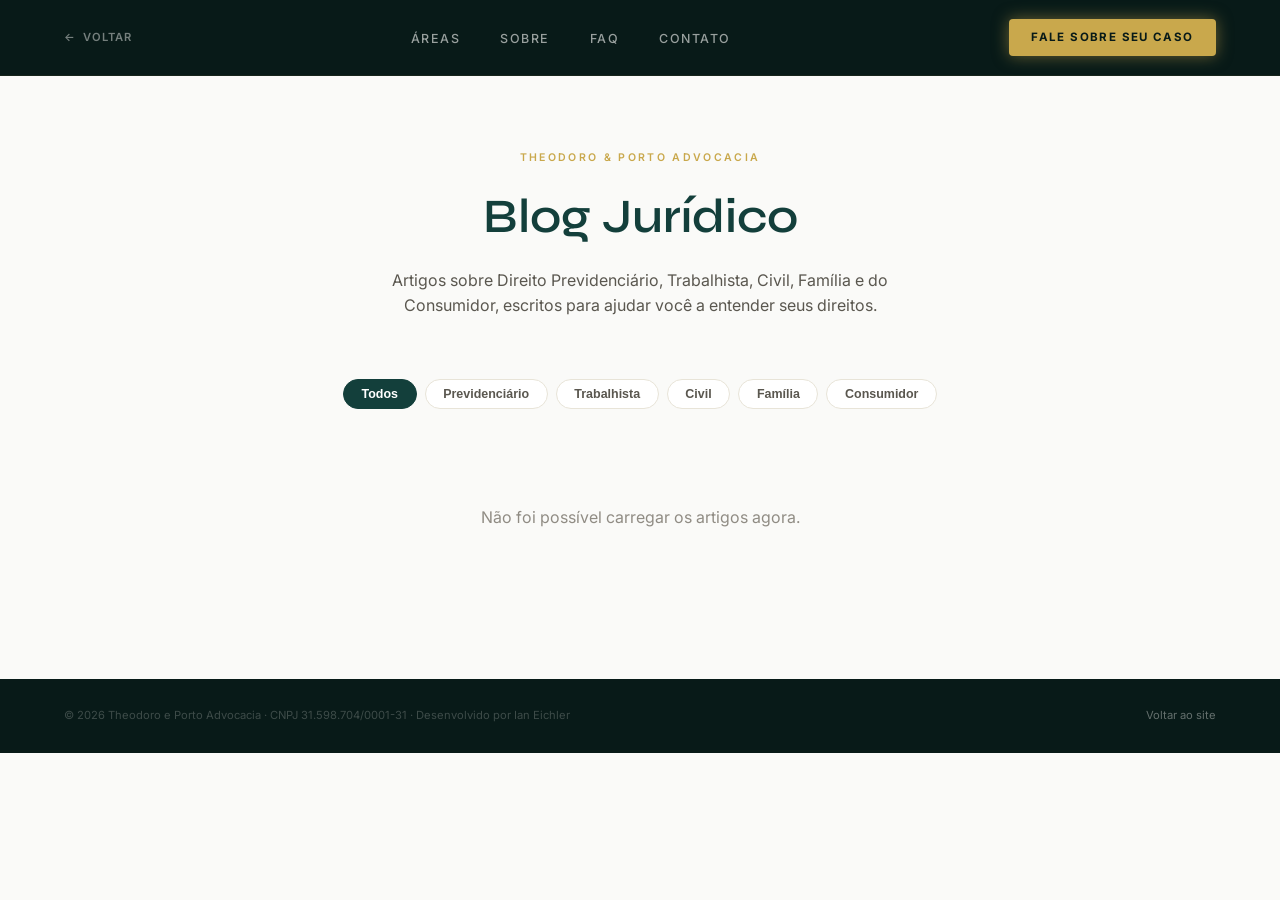
==== blog/index.html @ c9a232a4 "Adiciona blog jurídico completo (site + admin) com 10 artigos iniciais - Tabela blog_posts no Supaba" ====
<!DOCTYPE html>
<html lang="pt-BR">
<head>
  <meta charset="UTF-8" />
  <link rel="icon" type="image/png" href="../logo-symbol-gold.png" />
  <meta name="viewport" content="width=device-width, initial-scale=1.0" />
  <title>Blog Jurídico | Theodoro &amp; Porto Advocacia</title>
  <meta name="description" content="Artigos sobre Direito Previdenciário, Trabalhista, Civil, Família e do Consumidor, escritos pela equipe da Theodoro & Porto Advocacia em Rondonópolis MT." />
  <meta name="robots" content="index, follow" />
  <link rel="canonical" href="https://theodoroeporto.adv.br/blog/" />
  <meta property="og:type" content="website" />
  <meta property="og:title" content="Blog Jurídico | Theodoro & Porto Advocacia" />
  <meta property="og:description" content="Artigos sobre Direito Previdenciário, Trabalhista, Civil, Família e do Consumidor." />
  <meta property="og:image" content="https://theodoroeporto.adv.br/group.png" />
  <meta property="og:url" content="https://theodoroeporto.adv.br/blog/" />
  <link rel="preconnect" href="https://fonts.googleapis.com" />
  <link rel="preconnect" href="https://fonts.gstatic.com" crossorigin />
  <link href="https://fonts.googleapis.com/css2?family=Inter:wght@300;400;500;600&family=Syne:wght@400;600;700;800&display=swap" rel="stylesheet" />
  <link rel="stylesheet" href="../area-styles.css" />
  <style>
    .blog-hero { padding: 150px 5vw 60px; text-align: center; }
    .blog-hero-eyebrow { font-size: .66rem; font-weight: 600; letter-spacing: .22em; text-transform: uppercase; color: var(--gold); margin-bottom: .75rem; }
    .blog-hero h1 { font-family: 'Syne', sans-serif; font-size: clamp(2rem, 4vw, 3rem); font-weight: 600; color: var(--forest); margin-bottom: .75rem; }
    .blog-hero p { color: var(--text-mid); max-width: 560px; margin: 0 auto; }

    .blog-filters { display: flex; gap: .5rem; flex-wrap: wrap; justify-content: center; padding: 0 5vw 3rem; }
    .blog-filter-btn {
      font-size: .78rem; font-weight: 600; color: var(--text-mid);
      background: #fff; border: 1px solid var(--cream-3); border-radius: 20px;
      padding: .45rem 1.1rem; cursor: pointer; transition: all .15s;
    }
    .blog-filter-btn:hover { background: var(--cream-2); }
    .blog-filter-btn.active { background: var(--forest); border-color: var(--forest); color: #fff; }

    .blog-grid {
      max-width: 1100px; margin: 0 auto; padding: 0 5vw 100px;
      display: grid; grid-template-columns: repeat(auto-fill, minmax(300px, 1fr)); gap: 1.75rem;
    }
    .blog-card {
      display: flex; flex-direction: column; background: #fff; border-radius: 12px;
      overflow: hidden; text-decoration: none; color: inherit;
      box-shadow: 0 1px 3px rgba(0,0,0,.08); transition: transform .2s ease, box-shadow .2s ease;
    }
    .blog-card:hover { transform: translateY(-3px); box-shadow: 0 12px 24px rgba(0,0,0,.12); }
    .blog-card-cover { width: 100%; height: 170px; background: var(--forest-deep); object-fit: cover; display: block; }
    .blog-card-cover.placeholder { display: flex; align-items: center; justify-content: center; font-size: 2.5rem; }
    .blog-card-body { padding: 1.25rem 1.35rem 1.5rem; flex: 1; display: flex; flex-direction: column; }
    .blog-card-area {
      font-size: .62rem; font-weight: 700; letter-spacing: .1em; text-transform: uppercase;
      color: var(--gold); margin-bottom: .5rem;
    }
    .blog-card-title { font-family: 'Syne', sans-serif; font-size: 1.15rem; font-weight: 700; color: var(--forest); margin-bottom: .6rem; line-height: 1.3; }
    .blog-card-excerpt { font-size: .88rem; color: var(--text-mid); line-height: 1.55; flex: 1; }
    .blog-card-date { font-size: .74rem; color: var(--text-light); margin-top: 1rem; }

    .blog-empty { text-align: center; padding: 3rem 0; color: var(--text-light); grid-column: 1 / -1; }
  </style>
</head>
<body>

  <nav>
    <a href="../index.html" class="nav-back" onclick="history.length>1&&history.back();return false;">&#8592; <span>Voltar</span></a>
    <ul class="nav-links">
      <li><a href="../index.html#areas">Áreas</a></li>
      <li><a href="../index.html#sobre">Sobre</a></li>
      <li><a href="../index.html#faq">FAQ</a></li>
      <li><a href="../index.html#contato">Contato</a></li>
    </ul>
    <a href="https://wa.me/5566999843063" class="nav-cta" target="_blank" rel="noopener">Fale sobre seu caso</a>
  </nav>

  <section class="blog-hero">
    <div class="blog-hero-eyebrow">Theodoro &amp; Porto Advocacia</div>
    <h1>Blog Jurídico</h1>
    <p>Artigos sobre Direito Previdenciário, Trabalhista, Civil, Família e do Consumidor, escritos para ajudar você a entender seus direitos.</p>
  </section>

  <div class="blog-filters" id="blogFilters">
    <button class="blog-filter-btn active" data-area="all">Todos</button>
    <button class="blog-filter-btn" data-area="previdenciario">Previdenciário</button>
    <button class="blog-filter-btn" data-area="trabalhista">Trabalhista</button>
    <button class="blog-filter-btn" data-area="civil">Civil</button>
    <button class="blog-filter-btn" data-area="familia">Família</button>
    <button class="blog-filter-btn" data-area="consumidor">Consumidor</button>
  </div>

  <div class="blog-grid" id="blogGrid">
    <p class="blog-empty">Carregando artigos...</p>
  </div>

  <footer>
    <span>© <span id="footerYear"></span> Theodoro e Porto Advocacia · CNPJ 31.598.704/0001-31 · Desenvolvido por Ian Eichler</span>
    <a href="../index.html">Voltar ao site</a>
  </footer>

  <script>
    document.getElementById('footerYear').textContent = new Date().getFullYear();

    const AREA_LABELS = { geral: 'Geral', previdenciario: 'Previdenciário', trabalhista: 'Trabalhista', civil: 'Civil', familia: 'Família', consumidor: 'Consumidor' };

    function escapeHtml(str) {
      return String(str || '').replace(/[&<>"']/g, c => ({ '&':'&amp;', '<':'&lt;', '>':'&gt;', '"':'&quot;', "'":'&#39;' }[c]));
    }

    let POSTS = [];
    let currentFilter = 'all';

    function render() {
      const grid = document.getElementById('blogGrid');
      const filtered = currentFilter === 'all' ? POSTS : POSTS.filter(p => p.area === currentFilter);
      if (!filtered.length) {
        grid.innerHTML = '<p class="blog-empty">Nenhum artigo nessa área ainda.</p>';
        return;
      }
      grid.innerHTML = filtered.map(p => {
        const date = p.published_at ? new Date(p.published_at).toLocaleDateString('pt-BR', { day: '2-digit', month: 'long', year: 'numeric' }) : '';
        const cover = p.cover_image
          ? `<img class="blog-card-cover" src="${p.cover_image}" alt="${escapeHtml(p.title)}" />`
          : `<div class="blog-card-cover placeholder">📰</div>`;
        return `
        <a class="blog-card" href="${encodeURIComponent(p.slug)}">
          ${cover}
          <div class="blog-card-body">
            <div class="blog-card-area">${AREA_LABELS[p.area] || 'Geral'}</div>
            <div class="blog-card-title">${escapeHtml(p.title)}</div>
            <p class="blog-card-excerpt">${escapeHtml(p.excerpt || '')}</p>
            <div class="blog-card-date">${date}</div>
          </div>
        </a>`;
      }).join('');
    }

    document.getElementById('blogFilters').addEventListener('click', (e) => {
      const btn = e.target.closest('.blog-filter-btn');
      if (!btn) return;
      document.querySelectorAll('.blog-filter-btn').forEach(b => b.classList.remove('active'));
      btn.classList.add('active');
      currentFilter = btn.dataset.area;
      render();
    });

    const _SB_URL = 'https://wmzfehnczvdraeninzcf.supabase.co/rest/v1/blog_posts?select=title,slug,excerpt,area,cover_image,published_at&status=eq.published&order=published_at.desc';
    const _SB_KEY = 'eyJhbGciOiJIUzI1NiIsInR5cCI6IkpXVCJ9.eyJpc3MiOiJzdXBhYmFzZSIsInJlZiI6IndtemZlaG5jenZkcmFlbmluemNmIiwicm9sZSI6ImFub24iLCJpYXQiOjE3ODIzMjUwNjcsImV4cCI6MjA5NzkwMTA2N30.Z5kUqetdkEsidfZMV_zVhck2S0vV5tFcB24nqp5vJBY';

    fetch(_SB_URL, { headers: { apikey: _SB_KEY, Authorization: 'Bearer ' + _SB_KEY } })
      .then(r => r.json())
      .then(rows => { POSTS = Array.isArray(rows) ? rows : []; render(); })
      .catch(() => { document.getElementById('blogGrid').innerHTML = '<p class="blog-empty">Não foi possível carregar os artigos agora.</p>'; });
  </script>

</body>
</html>
---- area-styles.css ----
*, *::before, *::after { box-sizing: border-box; margin: 0; padding: 0; }

:root {
  --forest: #133F3B; --forest-dark: #0d2e2b; --forest-deep: #081a18;
  --gold: #C9A84C; --gold-light: #E2C068;
  --cream: #FAFAF8; --cream-2: #F3F0E8; --cream-3: #E8E4D8;
  --text: #1A1A1A; --text-mid: #5A574F; --text-light: #908C84;
}

body { font-family: 'Inter', sans-serif; background: var(--cream); color: var(--text); line-height: 1.6; }

/* NAV */
nav {
  position: fixed; top: 0; left: 0; right: 0; z-index: 100; height: 76px;
  background: var(--forest-deep);
  display: flex; align-items: center; justify-content: space-between;
  padding: 0 5vw; border-bottom: 1px solid rgba(201,168,76,.08);
  gap: 1.5rem;
}
.nav-back {
  font-size: .7rem; font-weight: 600; letter-spacing: .1em; text-transform: uppercase;
  color: rgba(250,250,248,.45); text-decoration: none; transition: color .2s;
  display: flex; align-items: center; gap: .4rem; white-space: nowrap; flex-shrink: 0;
}
.nav-back:hover { color: var(--gold); }
.nav-logo { display: flex; align-items: center; text-decoration: none; }
.nav-logo img { height: 72px; width: auto; }
.nav-links { display: flex; gap: 2.5rem; list-style: none; }
.nav-links a {
  font-size: .78rem; font-weight: 500; letter-spacing: .12em; text-transform: uppercase;
  color: rgba(250,250,248,.6); text-decoration: none; position: relative; transition: color .2s;
}
.nav-links a::after {
  content: ''; position: absolute; bottom: -4px; left: 0; right: 0;
  height: 1px; background: var(--gold); transform: scaleX(0); transform-origin: right; transition: transform .3s;
}
.nav-links a:hover { color: #FAFAF8; }
.nav-links a:hover::after { transform: scaleX(1); transform-origin: left; }
.nav-cta {
  font-size: .72rem; font-weight: 700; letter-spacing: .12em; text-transform: uppercase;
  color: var(--forest-deep); background: var(--gold); text-decoration: none;
  padding: .6rem 1.4rem; border-radius: 4px; transition: background .2s;
  position: relative; overflow: hidden; box-shadow: 0 0 16px rgba(201,168,76,.5);
}
.nav-cta::after {
  content: '';
  position: absolute; top: 0; left: -75%; width: 50%; height: 100%;
  background: linear-gradient(120deg, transparent 0%, rgba(255,255,255,.45) 50%, transparent 100%);
  transform: skewX(-20deg); animation: shimmer 2.4s ease-in-out infinite;
}
.nav-cta:hover { background: var(--gold-light); }
@keyframes shimmer { 0% { left: -75%; } 60% { left: 125%; } 100% { left: 125%; } }

@media (max-width: 768px) {
  .nav-links { display: none; }
  .nav-logo img { height: 48px; }
}

/* HERO */
.hero {
  background: var(--forest-deep) var(--hero-img, none) center/cover no-repeat;
  padding: 130px 5vw 72px;
  position: relative; overflow: hidden;
}
.hero::before {
  content: '';
  position: absolute; top: 0; left: 0; right: 0; bottom: 0;
  background: linear-gradient(to right, rgba(8,26,24,.92) 40%, rgba(8,26,24,.55) 100%);
  pointer-events: none;
}
.hero-inner { max-width: 760px; position: relative; z-index: 1; }
.hero-num {
  font-family: 'Syne', sans-serif; font-size: clamp(5rem, 13vw, 10rem);
  font-weight: 800; color: rgba(201,168,76,.1); line-height: 1;
  margin-bottom: -.75rem; user-select: none;
}
.hero-label {
  font-size: .62rem; font-weight: 600; letter-spacing: .25em; text-transform: uppercase;
  color: var(--gold); margin-bottom: .65rem; display: flex; align-items: center; gap: .5rem;
}
.hero-label::before { content: ''; width: 20px; height: 1px; background: var(--gold); }
.hero-title {
  font-family: 'Syne', sans-serif; font-size: clamp(1.9rem, 4.5vw, 3.2rem);
  font-weight: 700; color: #FAFAF8; line-height: 1.1; margin-bottom: 1.25rem;
}
.hero-intro {
  font-size: .92rem; font-weight: 300; color: rgba(250,250,248,.5);
  line-height: 1.85; max-width: 600px;
}

/* SERVICES */
.services { padding: 72px 5vw; }
.services-inner { max-width: 860px; margin: 0 auto; }
.services-label {
  font-size: .62rem; font-weight: 600; letter-spacing: .2em; text-transform: uppercase;
  color: var(--gold); margin-bottom: 1.25rem; display: flex; align-items: center; gap: .5rem;
}
.services-label::before { content: ''; width: 20px; height: 1px; background: var(--gold); }
.services-title {
  font-family: 'Syne', sans-serif; font-size: clamp(1.4rem, 2.8vw, 2rem);
  font-weight: 600; color: var(--text); margin-bottom: 2.5rem; line-height: 1.2;
}
.services-title em { font-style: normal; color: var(--forest); }
.services-list { list-style: none; display: flex; flex-direction: column; gap: .85rem; }
.services-list li {
  display: flex; gap: 1rem; align-items: flex-start;
  padding: 1.1rem 1.4rem; background: var(--cream-2); border-radius: 10px;
  border-left: 3px solid var(--gold); transition: box-shadow .2s, transform .2s;
}
.services-list li:hover { box-shadow: 0 4px 20px rgba(0,0,0,.07); transform: translateX(3px); }
.services-list li::before { content: '→'; color: var(--gold); font-weight: 700; flex-shrink: 0; margin-top: .1rem; }
.services-list li span { font-size: .9rem; color: var(--text-mid); line-height: 1.65; }

/* CTA */
.cta-section {
  background-color: var(--forest);
  background-image:
    url("data:image/svg+xml,%3Csvg xmlns='http://www.w3.org/2000/svg' width='200' height='200'%3E%3Cfilter id='n'%3E%3CfeTurbulence type='fractalNoise' baseFrequency='0.85' numOctaves='4' stitchTiles='stitch'/%3E%3C/filter%3E%3Crect width='200' height='200' filter='url(%23n)' opacity='1'/%3E%3C/svg%3E"),
    linear-gradient(rgba(201,168,76,.08) 1px, transparent 1px),
    linear-gradient(90deg, rgba(201,168,76,.08) 1px, transparent 1px);
  background-size: 200px 200px, 40px 40px, 40px 40px;
  background-blend-mode: soft-light, normal, normal;
  padding: 80px 5vw;
  display: flex; flex-direction: column; align-items: center; text-align: center; gap: 1.25rem;
}
.cta-label {
  font-size: .62rem; font-weight: 600; letter-spacing: .22em; text-transform: uppercase;
  color: rgba(201,168,76,.65);
}
.cta-title {
  font-family: 'Syne', sans-serif; font-size: clamp(1.4rem, 3vw, 2rem);
  font-weight: 600; color: #FAFAF8; line-height: 1.2;
}
.cta-title em { font-style: normal; color: var(--gold); }
.cta-sub { font-size: .85rem; color: rgba(250,250,248,.4); max-width: 380px; line-height: 1.75; }
.btn-wpp {
  display: inline-flex; align-items: center; gap: .75rem;
  background: #25D366; color: #fff; border-radius: 8px;
  font-family: 'Inter', sans-serif; font-size: .8rem; font-weight: 700;
  letter-spacing: .1em; text-transform: uppercase; padding: 1rem 2rem;
  transition: background .2s; text-decoration: none; margin-top: .25rem;
}
.btn-wpp:hover { background: #1ebe5d; }
.btn-wpp svg { width: 20px; height: 20px; flex-shrink: 0; }

/* FOOTER */
footer {
  background: var(--forest-deep); padding: 1.75rem 5vw;
  display: flex; align-items: center; justify-content: space-between; flex-wrap: wrap; gap: .5rem;
  font-size: .7rem; color: rgba(250,250,248,.22);
}
footer a { color: rgba(250,250,248,.38); text-decoration: none; }
footer a:hover { color: rgba(250,250,248,.6); }
@media (max-width: 900px) {
  .hero { padding: 100px 5vw 56px; }
  .hero-num { font-size: clamp(3.5rem, 10vw, 7rem); margin-bottom: -.5rem; }
  .hero-title { font-size: clamp(1.7rem, 5vw, 2.6rem); }
  .hero-intro { font-size: .88rem; }
  .services { padding: 56px 5vw; }
  .cta-section { padding: 56px 5vw; }
  .services-list li { padding: 1rem 1.1rem; }
}

@media (max-width: 600px) {
  nav { padding: .9rem 4vw; }
  .nav-back span { display: none; }
  .nav-logo { font-size: .85rem; }
  .nav-wpp { font-size: .62rem; padding: .5rem 1rem; }
  .hero { padding: 85px 4vw 48px; }
  .hero-num { font-size: clamp(3rem, 15vw, 5rem); }
  .hero-title { font-size: clamp(1.6rem, 7vw, 2.2rem); }
  .hero-intro { font-size: .82rem; }
  .services { padding: 44px 4vw; }
  .services-title { font-size: 1.3rem; }
  .services-list li { padding: .9rem 1rem; gap: .75rem; }
  .services-list li span { font-size: .84rem; }
  .cta-section { padding: 48px 4vw; gap: 1rem; }
  .cta-title { font-size: 1.3rem; }
  .btn-wpp { padding: .85rem 1.5rem; font-size: .74rem; }
  footer { flex-direction: column; text-align: center; padding: 1.25rem 4vw; }
}
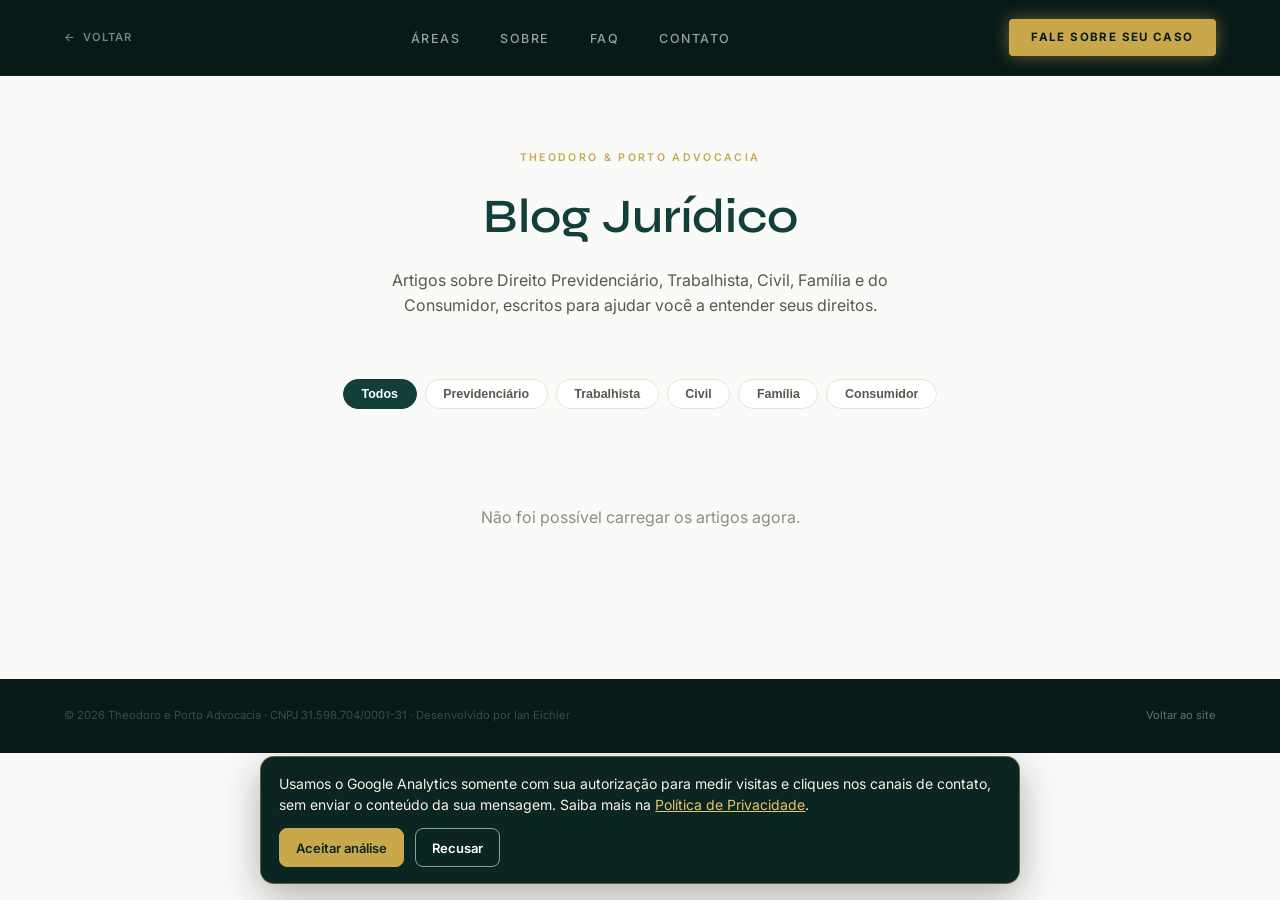
==== commit 77b65705: "Adiciona Google Analytics (GA4) com banner de consentimento de cookies Integra gtag.js em todas as p" ====
--- a/blog/index.html
+++ b/blog/index.html
@@ -2,7 +2,7 @@
 <html lang="pt-BR">
 <head>
   <meta charset="UTF-8" />
-  <link rel="icon" type="image/png" href="../logo-symbol-gold.png" />
+  <link rel="icon" type="image/png" href="../favicon-tp.png" />
   <meta name="viewport" content="width=device-width, initial-scale=1.0" />
   <title>Blog Jurídico | Theodoro &amp; Porto Advocacia</title>
   <meta name="description" content="Artigos sobre Direito Previdenciário, Trabalhista, Civil, Família e do Consumidor, escritos pela equipe da Theodoro & Porto Advocacia em Rondonópolis MT." />
@@ -55,6 +55,7 @@
 
     .blog-empty { text-align: center; padding: 3rem 0; color: var(--text-light); grid-column: 1 / -1; }
   </style>
+  <script src="../scripts/analytics.js" defer></script>
 </head>
 <body>
 
